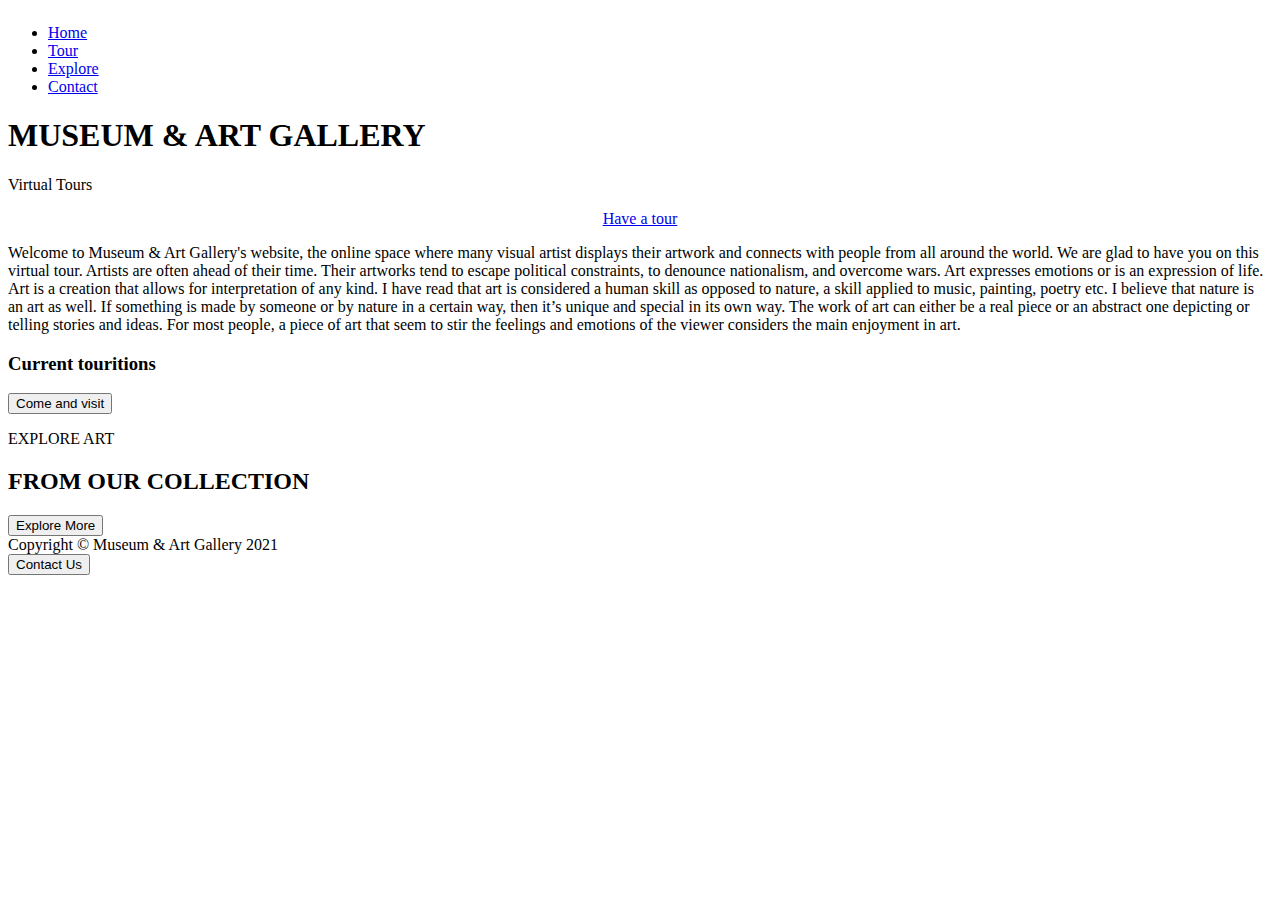
==== index.html @ 222c274f "Add files via upload" ====
<html lang="en">

<head>
    <meta charset="UTF-8">
    <meta http-equiv="X-UA-Compatible" content="IE=edge">
    <meta name="viewport" content="width=device-width, initial-scale=1.0">
    <title>Museum & Art Gallery</title>
    <link rel = "icon" href = "favicon.png">
    <link rel="stylesheet" href="css/style.css">
    <link rel="preconnect" href="https://fonts.googleapis.com">
    <link rel="preconnect" href="https://fonts.gstatic.com" crossorigin>
    <link href="https://fonts.googleapis.com/css2?family=Black+Ops+One&display=swap" rel="stylesheet">
    <script src="https://kit.fontawesome.com/6fbc8c9e08.js" crossorigin="anonymous"></script>
    <script src="js/script.js"></script>
</head>

<body>
    <div class="main-img" id="main-img">
        <div class="nav-bar">
            <div class="nav-logo">
                <img src="images/logo.png" alt="">
            </div>
            <div class="nav-links" id="nav-links">
                <i class="fa fa-close" onclick="closeMenu()"></i>
                <ul>
                    <li><a href="index.html">Home</a></li>
                    <li><a href="tour.html">Tour</a></li>
                    <li><a href="explore.html" onclick="change_explore_back_img();">Explore</a></li>
                    <li><a href="contact-us.html">Contact</a></li>
                </ul>
            </div>
            <i class="fa fa-bars" onclick="showMenu()"></i>
        </div>
        <div class="banner-title">
            <h1>MUSEUM & ART GALLERY</h1>
            <p>Virtual Tours</p>
        </div>
        <center>
            <a href="#web-intro"><div class="btn-tour"><span>Have a tour</span></div></a>
        </center>
    </div>
    <div class="web-title" id="web-intro">
        <p>Welcome to Museum & Art Gallery's website, the online space where many visual artist displays their artwork and connects with people from all around the 
            world. We are glad to have you on this virtual tour. Artists are often ahead of their time. Their artworks tend to escape political constraints, to denounce 
            nationalism, and overcome wars. Art expresses emotions or is an expression of life. Art is a creation that allows for interpretation of any kind. I have read 
            that art is considered a human skill as opposed to nature, a skill applied to music, painting, poetry etc. I believe that nature is an art as well. If 
            something is made by someone or by nature in a certain way, then it’s unique and special in its own way. The work of art can either be a real piece or an 
            abstract one depicting or telling stories and ideas. For most people, a piece of art that seem to stir the feelings and emotions of the viewer considers the 
            main enjoyment in art.             
        </p>
    </div>
    <div class="tour-div">
        <div class="tour-title">
            <h3>Current touritions</h3>
        </div>
        <a href="tour.html"><div class="tour-btn"><button><span>Come and visit</span></button></div></a>
    </div>
    <div class="tour-img">
        <!-- <div></div>
        <div></div>
        <div></div> -->
        <div><img src="images/villager.jpg" alt=""></div>
        <div><img src="images/flower.jpg" alt=""></div>
        <div><img src="images/crown.jpg" alt=""></div>
    </div>
    <div class="collection-div">
        <div>
            <p>EXPLORE ART</p>
        </div>
        <div>
            <h2>FROM OUR COLLECTION</h2>
        </div>
        <div class="collection-img">
            <div><img src="images/war.jpg" alt=""></div>
            <div><img src="images/sunset.jpg" alt=""></div>
            <div><img src="images/splash.jpg" alt=""></div>
            <div><img src="images/sky.jpg" alt=""></div>
            <div><img src="images/shade.jpg" alt=""></div>
        </div>
        <div class="explore-div-btn">
            <a href="explore.html"><button>Explore More</button></a>
        </div>
        <div class="footer">
            <div class="logo"><img src="images/logo.png" alt=""></div>
            <div class="copyright">Copyright &copy; Museum & Art Gallery 2021</div>
            <div class="cont-btn">
                <a href="contact-us.html"><button>Contact Us</button></a>
            </div>
        </div>
    </div>
</body>

</html>
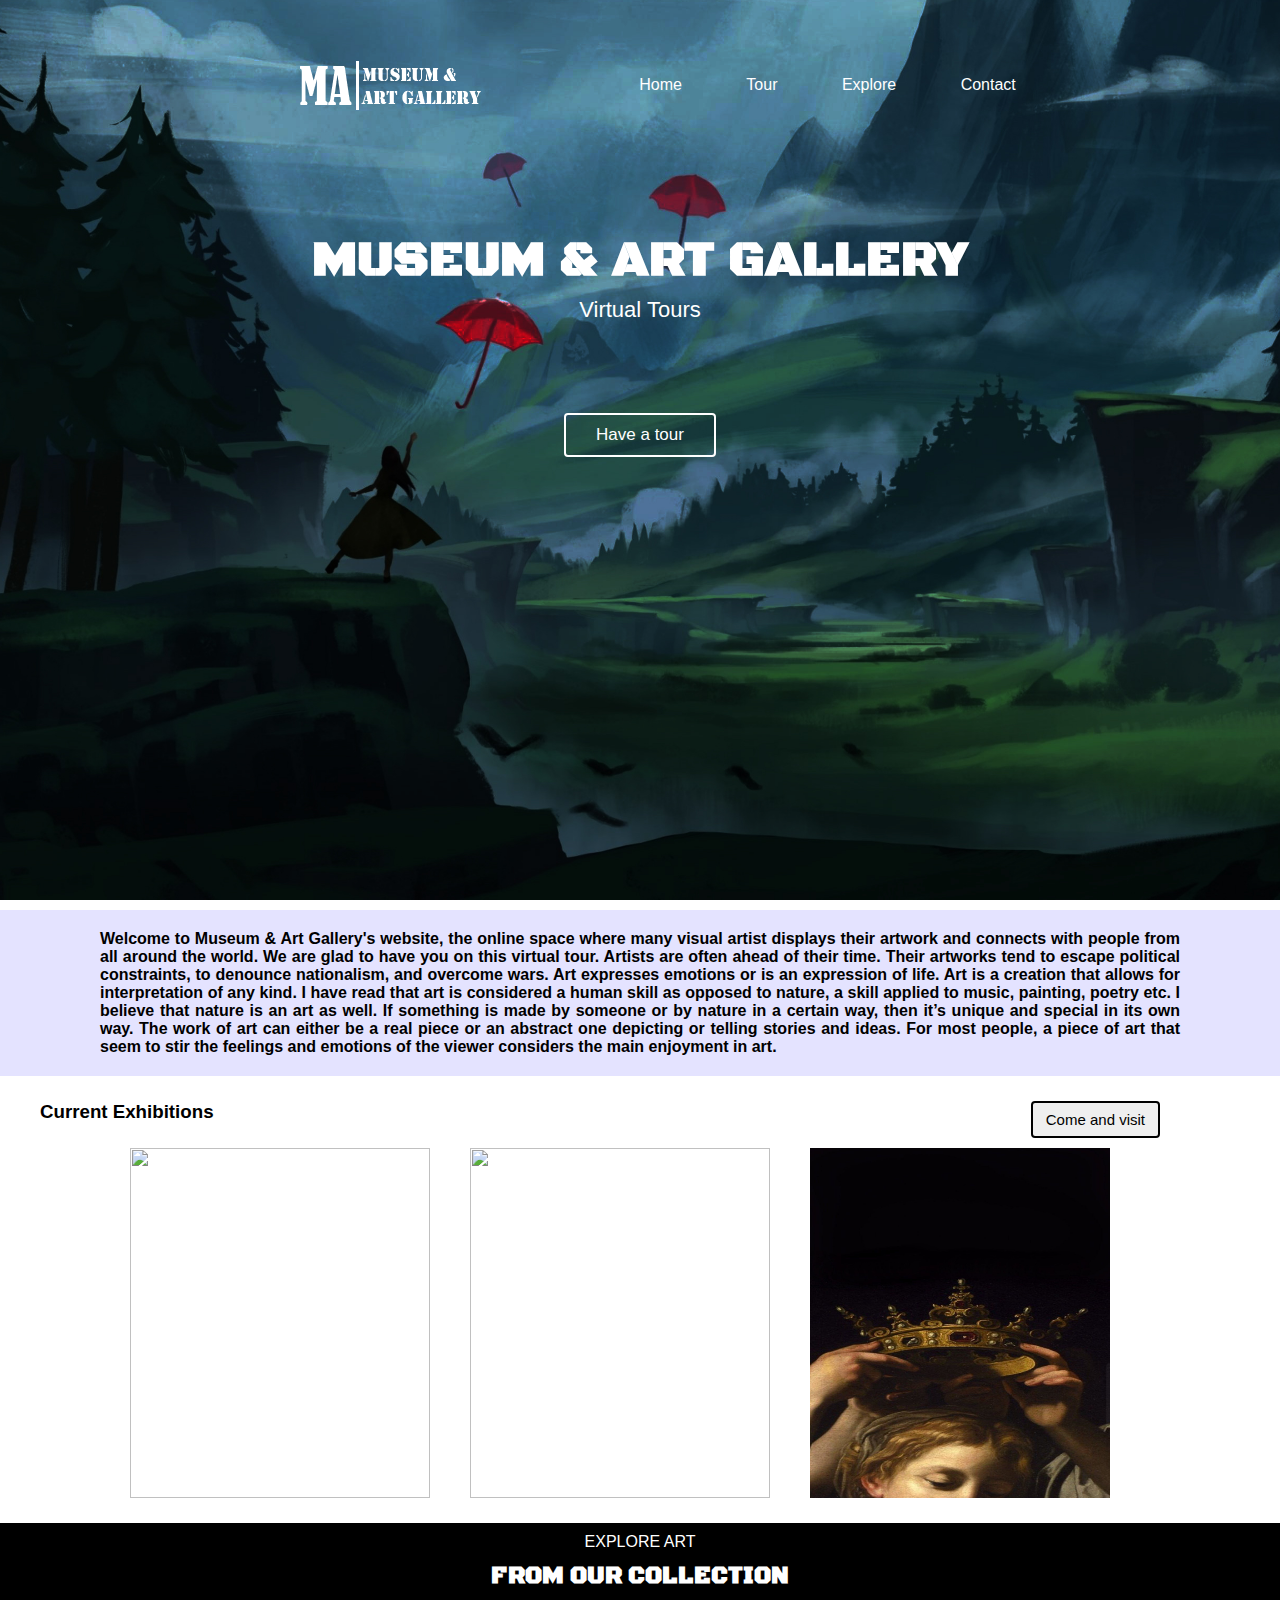
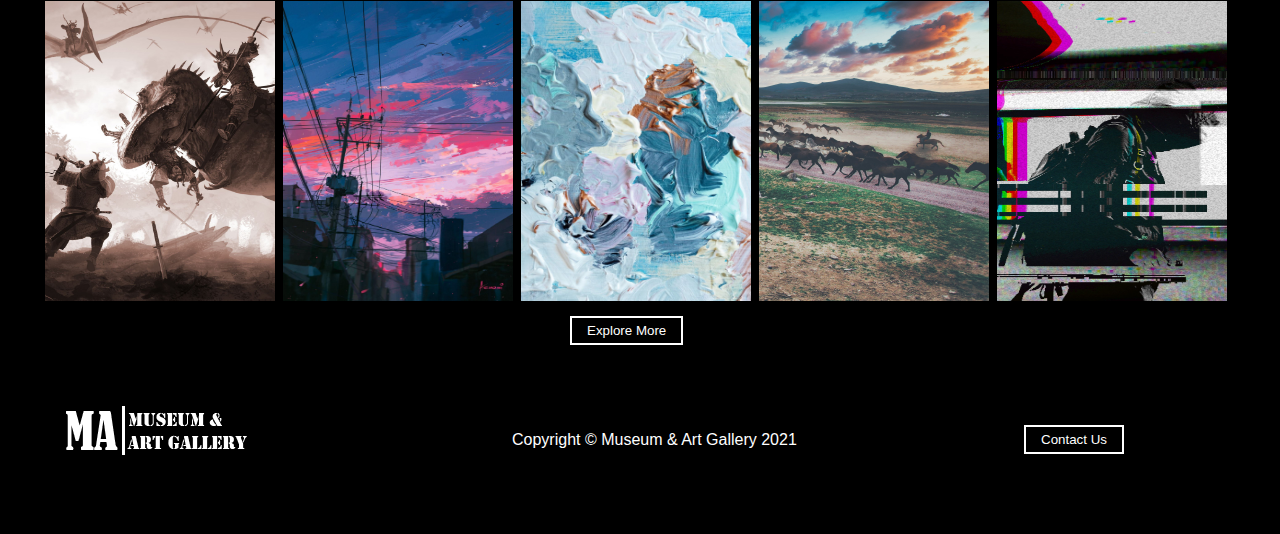
==== commit 48696ebc: "Update index.html" ====
--- a/index.html
+++ b/index.html
@@ -51,7 +51,7 @@
     </div>
     <div class="tour-div">
         <div class="tour-title">
-            <h3>Current touritions</h3>
+            <h3>Current Exhibitions</h3>
         </div>
         <a href="tour.html"><div class="tour-btn"><button><span>Come and visit</span></button></div></a>
     </div>
@@ -90,4 +90,4 @@
     </div>
 </body>
 
-</html>+</html>
--- a/css/style.css
+++ b/css/style.css
@@ -0,0 +1,517 @@
+* {
+    margin: 0;
+    padding: 0;
+    box-sizing: border-box;
+    font-family: 'Century Gothic', sans-serif;
+}
+html {
+    scroll-behavior: smooth;
+}
+.main-img {
+    width: 100%;
+    height: 100vh;
+    background: url('../images/header.jpg');
+    background-repeat: no-repeat;
+    background-size: cover;
+    background-position: center;
+    position: relative;
+}
+.main-img .nav-bar {
+    width: 90%;
+    /* border: 1px solid red; */
+    display: flex;
+    justify-content: center;
+    margin-left: auto;
+    margin-right: auto; 
+}
+.nav-bar .nav-links {
+    /* border: 1px solid green; */
+    line-height: 150px;
+    margin-left: 70px;
+    position: relative;
+}
+
+.nav-links ul{
+    list-style: none;
+}
+.nav-links ul li {
+    display: inline-block;
+    padding: 10px 30px;
+}
+.nav-links ul li a {
+    text-decoration: none;
+    color: #fff;
+}
+.nav-links ul li a:hover {
+    color:rgba(0, 0, 0, 0.7);
+}
+.banner-title {
+    text-align: center;
+    color: #fff;
+    /* border: 1px solid red; */
+    margin-top: 40px;
+}
+.banner-title h1 {
+    font-family: 'Black Ops One', cursive;
+    font-size: 50px;
+}
+.banner-title p {
+    font-size: 22px;
+    margin-top: 5px;
+}
+.btn-tour {
+    margin-top: 90px;
+    display: inline-block;
+    padding: 10px 30px;
+    color: #fff;
+    border: 2px solid white;
+    font-size: 17px;
+    border-radius: 4px;
+    text-align: center;
+}
+.btn-tour:hover {
+    background-color:rgba(0, 0, 0, 0.7);
+    color: white;
+    cursor: pointer;
+    border: 2px solid rgba(0, 0, 0, 0);
+}
+.btn-tour span {
+    position: relative;
+    display: inline-block;
+    transition: .5s;
+}
+.btn-tour span:after {
+    content: '\00bb';
+    position: absolute;
+    right: -20px;
+    transition: .5s;
+    opacity: 0;
+}
+.btn-tour:hover span {
+    padding-right: 20px;
+}
+.btn-tour:hover span:after {
+    opacity: 1;
+    right: 0;
+}
+.web-title {
+    background-color: rgba(228, 227, 255);
+    margin-top: 10px;
+    text-align: justify;
+}   
+.web-title p {
+    padding: 20px 100px;
+    font-size: 16px;
+    font-weight: bold;
+}
+.tour-div {
+    margin-top: 25px;
+    display: flex;
+}
+.tour-div .tour-title {
+    margin-left: 40px;
+    flex: 1;
+}
+.tour-div .tour-btn {
+    margin-right: 120px;
+}
+.tour-btn button{
+    display: inline-block;
+    padding: 8px 13px;
+    color: #000;
+    border: 2px solid #000;
+    font-size: 15px;
+    border-radius: 4px;
+    text-align: center;
+}
+.tour-btn button:hover {
+    background-color:rgba(0, 0, 0, 0.7);
+    color: white;
+    cursor: pointer;
+    border: 2px solid rgba(0, 0, 0, 0);
+}
+.tour-btn button span {
+    position: relative;
+    display: inline-block;
+    transition: .5s;
+}
+.tour-btn button span:after {
+    content: '\00bb';
+    position: absolute;
+    right: -20px;
+    transition: .5s;
+    opacity: 0;
+}
+.tour-btn button:hover span {
+    padding-right: 20px;
+}
+.tour-btn button:hover span:after {
+    opacity: 1;
+    right: 0;
+}
+.tour-img {
+    /* border: 1px solid red; */
+    display: flex;
+    justify-content: center;
+}
+.tour-img div {
+    width: 300px;
+    height: 350px;
+    margin-top: 10px;
+    margin-right: 40px;
+    /* border: 1px solid green; */
+    
+}
+.tour-img div img {
+    width: 100%;
+    height: 100%;
+    transition: transform .5s;
+}
+.tour-img div img:hover {
+    transform: scale(1.06,1.06);
+    cursor: pointer;
+}
+.collection-div {
+    width: 100%;
+    background-color: #000;
+    height: auto;
+    margin-top: 25px;
+    color: #fff;
+}
+.collection-div div p {
+    margin-top: 10px;
+    /* border: 1px solid red; */
+    padding: 10px;
+    text-align: center;
+}
+.collection-div div h2 {
+    text-align: center;
+    font-family: 'Black Ops One', cursive;
+}
+.collection-img {
+    /* border: 1px solid red; */
+    display: flex;
+    justify-content: center;
+}
+.collection-img div {
+    width: 230px;
+    height: 300px;
+    /* border: 1px solid greenyellow; */
+    margin-top: 10px;
+    margin-right: 8px;
+}
+.collection-img div img {
+    width: 100%;
+    height: 100%;
+    transition: transform .5s;
+}
+.collection-img div img:hover {
+    transform: scale(1.06,1.06);
+    cursor: pointer;
+}
+.footer {
+    display: flex;
+    justify-content: center;
+    align-items: center;
+    /* border: 2px solid red; */
+}
+.footer .logo {
+    flex: 2;
+}
+.footer .copyright {
+    flex: 2;
+}
+.footer .cont-btn{
+    flex: 1;
+}
+.explore-div-btn button {
+    display: inline-block;
+    padding: 5px 15px;
+    border: 2px solid #fff;
+    background-color: #000;
+    color: #fff;
+    margin-top: 15px;
+    margin-left: 570px;
+}
+.explore-div-btn button:hover {
+    background-color: #fff;
+    color: #000;
+    cursor: pointer;
+}
+.footer .cont-btn button {
+    display: inline-block;
+    padding: 5px 15px;
+    border: 2px solid #fff;
+    background-color: #000;
+    color: #fff;
+}
+.footer .cont-btn button:hover {
+    background-color: #fff;
+    color: #000;
+    cursor: pointer;
+}
+.nav-bar .fa {
+    display: none;
+}
+.contact-form {
+    /* border: 1px solid red; */
+    padding: 10px 20px;
+    width: 50%;
+    margin-left: auto;
+    margin-right: auto;
+    margin-top: 20px;
+}
+.contact-form hr {
+    width: 79%;
+    margin-top: 5px;
+    color: orangered;
+}
+.contact-form table {
+    margin-top: 20px;
+}
+.contact-form table tr td {
+    padding: 10px 8px;
+}
+input[type="text"] {
+    width: 100%;
+    padding: 8px 8px;
+}
+textarea {
+    resize: none;
+    padding: 8px 8px;
+}
+input[type="submit"] {
+    padding: 8px 22px;
+    border: 2px solid black;
+}
+input[type="reset"] {
+    padding: 8px 22px;
+    border: 2px solid black;
+}
+input[type="reset"]:hover {
+    background-color: rgba(0, 0, 0, 0.9);
+    border-color: rgba(0, 0, 0, 0.1);
+    color: #fff;
+    cursor: pointer;
+}
+input[type="submit"]:hover {
+    background-color: rgba(0, 0, 0, 0.9);
+    border-color: rgba(0, 0, 0, 0.1);
+    color: #fff;
+    cursor: pointer;
+}
+
+.img-container {
+    position: relative;
+    column-count: 4;
+    padding: 20px;
+}
+.image {
+    display: inline-block;
+    margin-bottom: 10px;
+    overflow: hidden;
+}
+.image img {
+    width: 100%;
+    transition: 0.25s ease-in-out;
+}
+.image:hover img {
+    transform: scale(1.1);
+    cursor: pointer;
+}
+.tour-img-cont {
+    padding: 20px 30px;
+    column-count: 3;
+    column-gap: 60px;
+}
+.tour-img-cont .tour-img {
+    display: inline-block;
+    margin-bottom: 100px;
+    width: 380px;
+    height: 500px;
+}
+.tour-img-cont .tour-img img {
+    width: 100%;
+    height: 100%;
+}
+.tour-img-cont .tour-img h4 {
+    margin-top: 10px;
+    text-align: center;
+}
+
+
+
+@media screen and (max-width:1024px) {
+    .tour-img div {
+        margin-right: 10px;
+    }
+    .collection-img div {
+        margin-right: 3px;
+    }
+    .explore-div-btn button {
+        margin-left: 460px;
+    }
+    .tour-img-cont {
+        padding-left: 0px;
+    }
+    .tour-img-cont .tour-img {
+        width: 300px;
+        height: 450px;
+        margin-left: 10px;
+    }
+}
+@media screen and (max-width:768px) {
+    .main-img .nav-bar {
+        width: 100%;
+    }
+    .nav-bar .nav-logo {
+        width: 200px;
+        height: 100px;
+    }
+    .web-title p {
+        padding: 8px 100px;
+        font-size: 16px;
+        font-weight: bold;
+    }
+    .tour-img div {
+        margin-right: 10px;
+    }
+    .img-container {
+        column-count: 2;
+    }
+    .tour-img-cont {
+        column-count: 2;
+    }
+    .tour-img-cont .tour-img {
+        width: 330px;
+        height: 450px;
+        margin-left: 20px;
+    }
+    .explore-div-btn button {
+        margin-left: 355px;
+    }
+}
+@media screen and (max-width:480px) {
+    .nav-bar {
+        height: 50%;
+    }
+    .fa-bars {
+        position: absolute;
+        right: 20px;
+        top: 10px;
+    }
+    .nav-bar .fa {
+        display: block;
+        color: #fff;
+        margin: 10px 28px;
+        font-size: 20px;
+        cursor: pointer;
+    }
+    .nav-links {
+        height: 100vh;
+        width: 200px;
+        background: #000;
+        top: 0;
+        right: -204px;
+        position: absolute;
+        z-index: 2;
+        transition: .5s;
+    }
+    .nav-links ul li {
+        margin-top: -40px;
+        width: 100%;
+        height: 80px;
+        display: block;
+    }
+    .nav-links ul li a:hover {
+        color: orangered;
+    }
+    .banner-title h1 {
+        font-size: 35px;
+    }
+    .banner-title p {
+        font-size: 15px;
+    }
+    .btn-tour {
+        margin-top: 60px;
+    }
+    .web-title p{
+        font-size: 12px;
+    }
+    .tour-div .tour-title {
+        font-size: 13px;
+    }
+    .tour-div .tour-btn {
+        margin-top: -8px;
+        margin-right: 40px;
+    }
+    .tour-btn button {
+        padding: 5px 10px;
+        font-size: 12px;
+    }
+    .tour-img {
+        display: block;
+    }
+    .tour-img div {
+        width:83%;
+        height: 400px;
+        margin-left: auto;
+        margin-right: auto;
+    }
+    .tour-img div img {
+
+        width: 100%;
+        height: 100%;
+    }
+    .collection-img {
+        display: block;
+    }
+    .collection-img div {
+        width: 83%;
+        height: 400px;
+        margin-left: auto;
+        margin-right: auto;
+    }.collection-img div img {
+        width: 100%;
+        height: 100%;
+    }
+    .footer .logo {
+        flex: 1;
+    }
+    .footer .logo img {
+        width: 200px;
+        height: 100px;
+    }
+    .footer .copyright {
+        flex: 1;
+        font-size: 12px;
+    }
+    .footer .cont-btn {
+        flex: 1;
+    }
+    .footer .cont-btn button {
+        padding: 3px 10px;
+    }
+    .contact-form {
+        padding: 5px 0px;
+        width: 90%;
+        overflow: hidden;
+    }
+    .contact-form hr {
+        width: 94%;
+    }
+    .img-container {
+        column-count: 1;
+    }
+    .tour-img-cont {
+        column-count: 1;
+    }
+    .tour-img-cont .tour-img {
+        width: 420px;
+        height: 500px;
+        margin-left: 30px;
+    }
+    .explore-div-btn button {
+        margin-left: 180px;
+    }
+}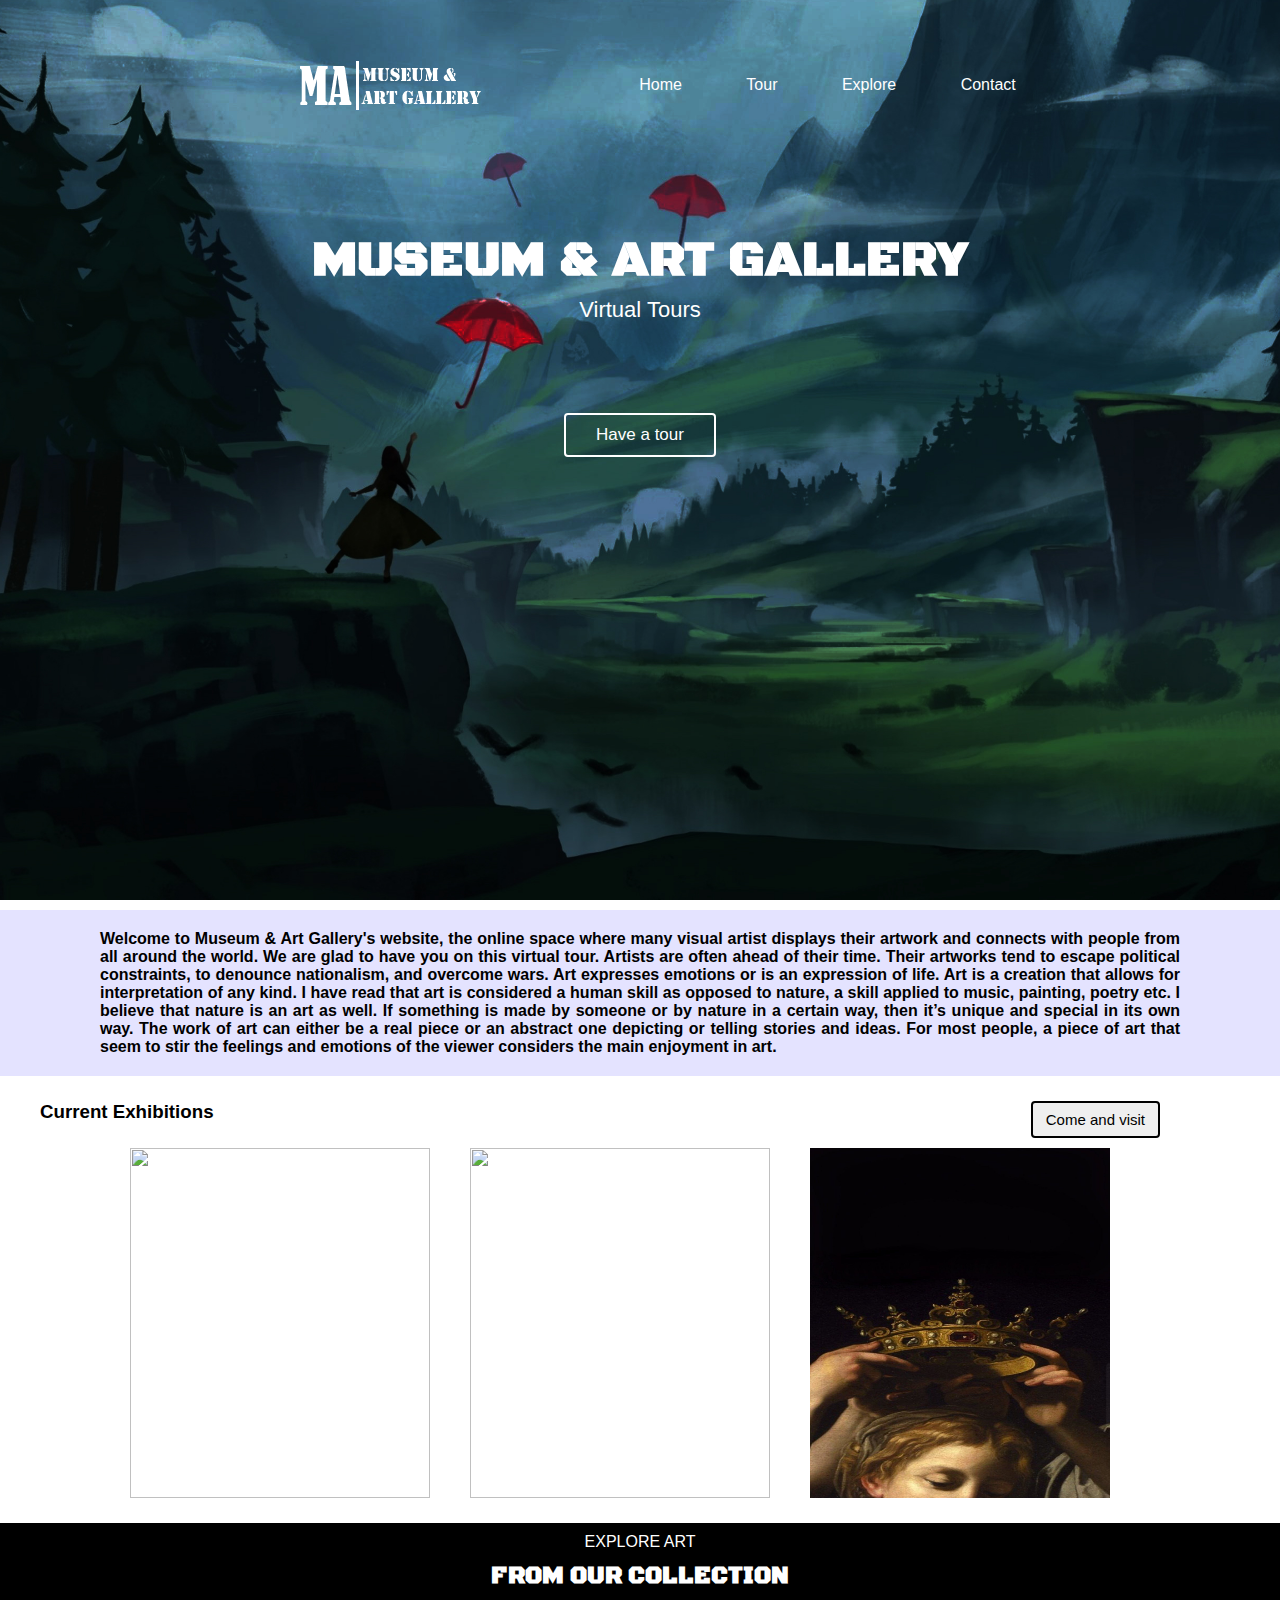
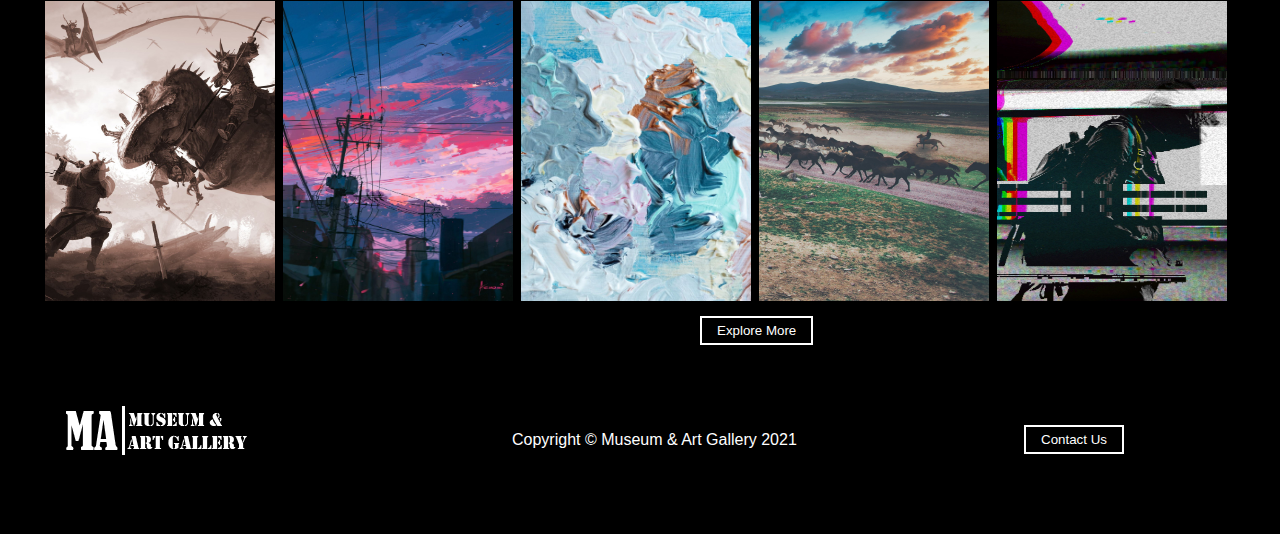
==== commit ef5a8048: "First commit" ====
--- a/index.html
+++ b/index.html
@@ -90,4 +90,4 @@
     </div>
 </body>
 
-</html>
+</html>--- a/css/style.css
+++ b/css/style.css
@@ -231,7 +231,7 @@
     background-color: #000;
     color: #fff;
     margin-top: 15px;
-    margin-left: 570px;
+    margin-left: 700px;
 }
 .explore-div-btn button:hover {
     background-color: #fff;
